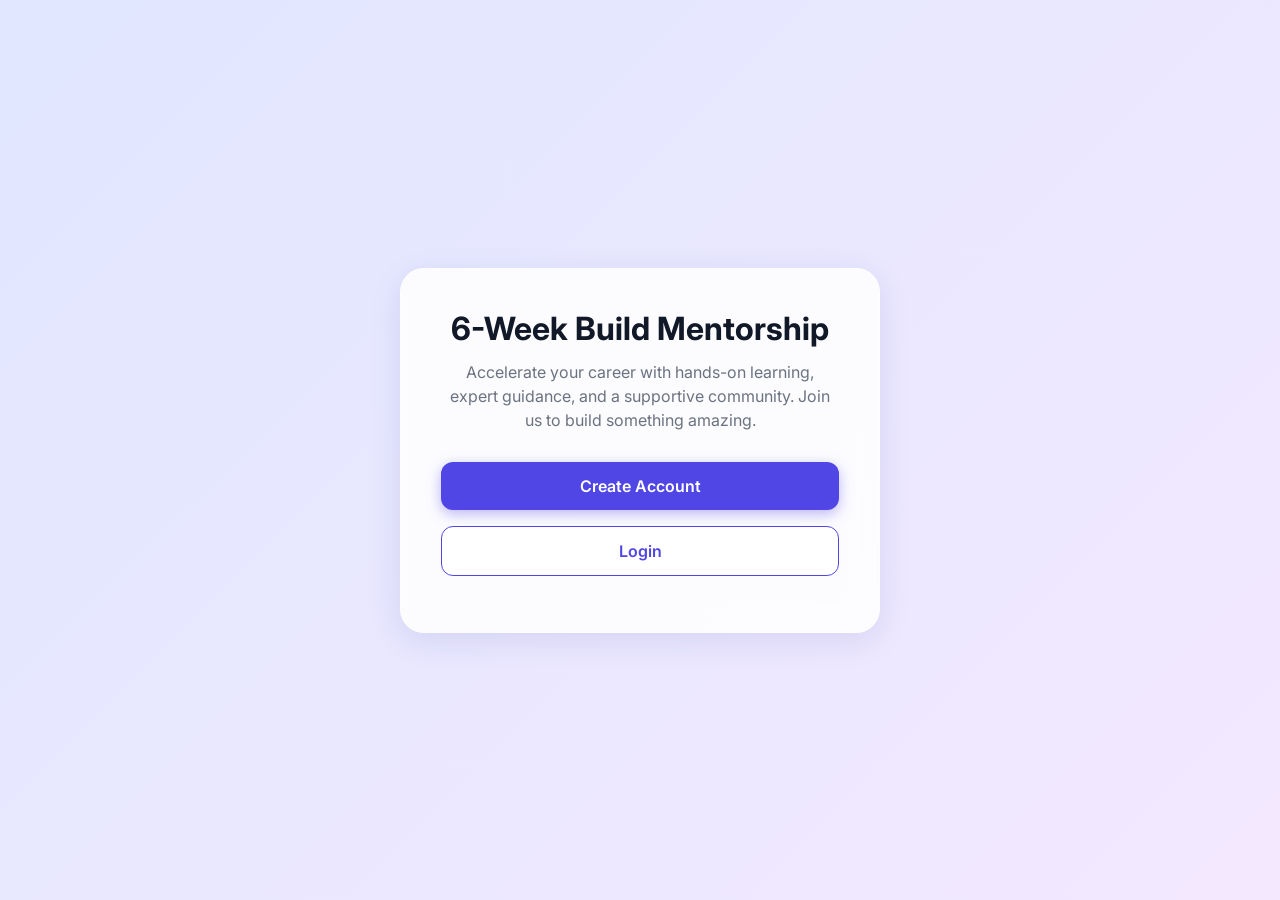
==== index.html @ 07ef0fda "Build mentorship dashboard" ====
<!DOCTYPE html>
<html lang="en">
<head>
    <meta charset="UTF-8">
    <meta name="viewport" content="width=device-width, initial-scale=1.0">
    <title>Welcome | 6-Week Build Mentorship</title>
    <link rel="stylesheet" href="style.css">
</head>
<body>
    <div class="container">
        <h1>6-Week Build Mentorship</h1>
        <p>Accelerate your career with hands-on learning, expert guidance, and a supportive community. Join us to build something amazing.</p>
        
        <a href="signup.html" class="btn btn-primary">Create Account</a>
        <a href="login.html" class="btn btn-secondary">Login</a>
    </div>
    <script src="script.js"></script>
</body>
</html>
---- style.css ----
@import url('https://fonts.googleapis.com/css2?family=Inter:wght@300;400;500;600;700&display=swap');

:root {
    --primary-color: #4f46e5;
    --primary-hover: #4338ca;
    --bg-gradient-start: #e0e7ff;
    --bg-gradient-end: #f3e8ff;
    --card-bg: rgba(255, 255, 255, 0.85);
    --text-main: #1f2937;
    --text-muted: #6b7280;
    --border-color: rgba(255, 255, 255, 0.4);
    --shadow: 0 8px 32px 0 rgba(31, 38, 135, 0.1);
}

* {
    margin: 0;
    padding: 0;
    box-sizing: border-box;
    font-family: 'Inter', sans-serif;
}

body {
    min-height: 100vh;
    background: linear-gradient(135deg, var(--bg-gradient-start), var(--bg-gradient-end));
    display: flex;
    justify-content: center;
    align-items: center;
    color: var(--text-main);
    padding: 20px;
}

/* Glassmorphism Container */
.container {
    background: var(--card-bg);
    backdrop-filter: blur(12px);
    -webkit-backdrop-filter: blur(12px);
    border: 1px solid var(--border-color);
    border-radius: 24px;
    padding: 40px;
    width: 100%;
    max-width: 480px;
    box-shadow: var(--shadow);
    text-align: center;
}

.dashboard-container {
    max-width: 800px;
    text-align: left;
}

/* Typography */
h1 {
    font-size: 2rem;
    font-weight: 700;
    margin-bottom: 12px;
    color: #111827;
}

p {
    font-size: 1rem;
    color: var(--text-muted);
    margin-bottom: 30px;
    line-height: 1.5;
}

/* Buttons */
.btn {
    display: inline-block;
    width: 100%;
    padding: 14px 24px;
    font-size: 1rem;
    font-weight: 600;
    border-radius: 12px;
    border: none;
    cursor: pointer;
    transition: all 0.3s ease;
    text-decoration: none;
    margin-bottom: 16px;
}

.btn-primary {
    background-color: var(--primary-color);
    color: white;
    box-shadow: 0 4px 14px 0 rgba(79, 70, 229, 0.39);
}

.btn-primary:hover {
    background-color: var(--primary-hover);
    transform: translateY(-2px);
    box-shadow: 0 6px 20px rgba(79, 70, 229, 0.23);
}

.btn-secondary {
    background-color: white;
    color: var(--primary-color);
    border: 1px solid var(--primary-color);
}

.btn-secondary:hover {
    background-color: #f8fafc;
    transform: translateY(-2px);
}

/* Forms */
.form-group {
    text-align: left;
    margin-bottom: 20px;
}

.form-group label {
    display: block;
    font-size: 0.875rem;
    font-weight: 500;
    margin-bottom: 8px;
    color: #374151;
}

.form-group input {
    width: 100%;
    padding: 12px 16px;
    font-size: 1rem;
    border: 1px solid #d1d5db;
    border-radius: 12px;
    outline: none;
    transition: border-color 0.3s;
    background: rgba(255, 255, 255, 0.9);
}

.form-group input:focus {
    border-color: var(--primary-color);
    box-shadow: 0 0 0 3px rgba(79, 70, 229, 0.1);
}

.auth-links {
    margin-top: 20px;
    font-size: 0.875rem;
}

.auth-links a {
    color: var(--primary-color);
    text-decoration: none;
    font-weight: 500;
}

.auth-links a:hover {
    text-decoration: underline;
}

/* Dashboard specific */
.dashboard-header {
    display: flex;
    justify-content: space-between;
    align-items: center;
    margin-bottom: 40px;
    flex-wrap: wrap;
    gap: 16px;
}

.dashboard-header h1 {
    margin-bottom: 0;
}

.btn-logout {
    width: auto;
    margin-bottom: 0;
    padding: 10px 20px;
}

.dashboard-grid {
    display: grid;
    grid-template-columns: 1fr 1fr;
    gap: 24px;
    margin-bottom: 40px;
}

.dashboard-card {
    background: rgba(255, 255, 255, 0.6);
    border-radius: 16px;
    padding: 24px;
    border: 1px solid rgba(255, 255, 255, 0.8);
}

.dashboard-card h3 {
    font-size: 1.1rem;
    margin-bottom: 12px;
    color: #111827;
}

.dashboard-card p {
    margin-bottom: 16px;
}

.btn-meet {
    background-color: #10b981;
    color: white;
    margin-bottom: 0;
}

.btn-meet:hover {
    background-color: #059669;
}

/* Progress Indicator */
.progress-section {
    background: rgba(255, 255, 255, 0.6);
    border-radius: 16px;
    padding: 24px;
    border: 1px solid rgba(255, 255, 255, 0.8);
}

.progress-header {
    display: flex;
    justify-content: space-between;
    margin-bottom: 16px;
    font-weight: 600;
}

.progress-bar-container {
    width: 100%;
    height: 12px;
    background-color: #e5e7eb;
    border-radius: 999px;
    overflow: hidden;
    margin-bottom: 24px;
}

.progress-bar {
    height: 100%;
    background: linear-gradient(90deg, var(--primary-color), #818cf8);
    width: 33.33%;
    border-radius: 999px;
    transition: width 1s ease-in-out;
}

.weeks-grid {
    display: flex;
    justify-content: space-between;
}

.week-indicator {
    display: flex;
    flex-direction: column;
    align-items: center;
    gap: 8px;
    font-size: 0.8rem;
    color: var(--text-muted);
}

.week-dot {
    width: 12px;
    height: 12px;
    border-radius: 50%;
    background-color: #e5e7eb;
}

.week-indicator.active .week-dot {
    background-color: var(--primary-color);
    box-shadow: 0 0 0 4px rgba(79, 70, 229, 0.2);
}

.week-indicator.completed .week-dot {
    background-color: var(--primary-color);
}

@media (max-width: 768px) {
    .dashboard-grid {
        grid-template-columns: 1fr;
    }
}
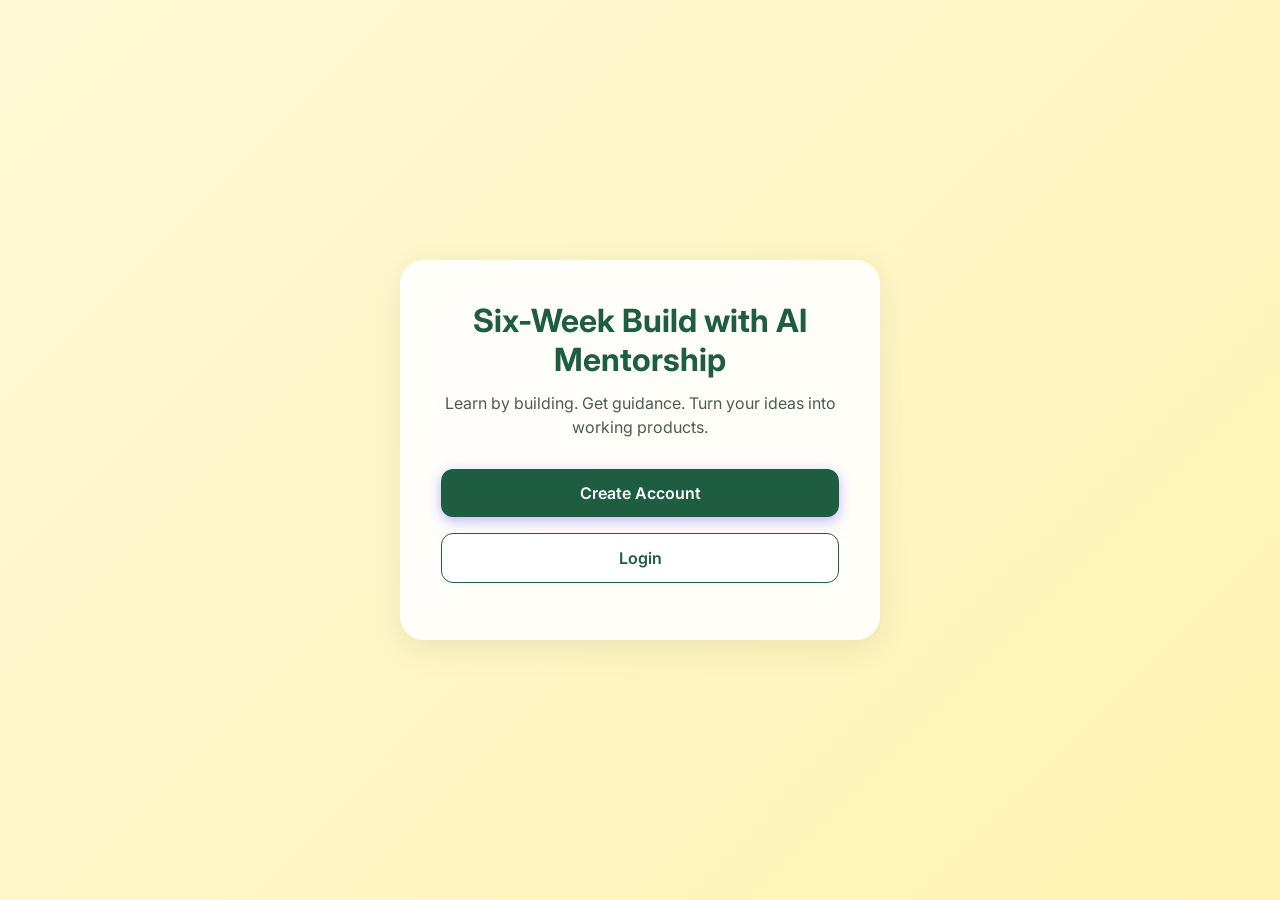
==== commit 1146d023: "Update landing page branding" ====
--- a/index.html
+++ b/index.html
@@ -8,8 +8,8 @@
 </head>
 <body>
     <div class="container">
-        <h1>6-Week Build Mentorship</h1>
-        <p>Accelerate your career with hands-on learning, expert guidance, and a supportive community. Join us to build something amazing.</p>
+        <h1>Six-Week Build with AI Mentorship</h1>
+        <p>Learn by building. Get guidance. Turn your ideas into working products.</p>
         
         <a href="signup.html" class="btn btn-primary">Create Account</a>
         <a href="login.html" class="btn btn-secondary">Login</a>
--- a/style.css
+++ b/style.css
@@ -1,15 +1,15 @@
 @import url('https://fonts.googleapis.com/css2?family=Inter:wght@300;400;500;600;700&display=swap');
 
 :root {
-    --primary-color: #4f46e5;
-    --primary-hover: #4338ca;
-    --bg-gradient-start: #e0e7ff;
-    --bg-gradient-end: #f3e8ff;
-    --card-bg: rgba(255, 255, 255, 0.85);
-    --text-main: #1f2937;
-    --text-muted: #6b7280;
-    --border-color: rgba(255, 255, 255, 0.4);
-    --shadow: 0 8px 32px 0 rgba(31, 38, 135, 0.1);
+    --primary-color: #1f5d42;
+    --primary-hover: #173f2d;
+    --bg-gradient-start: #fff9d6;
+    --bg-gradient-end: #fff2b2;
+    --card-bg: rgba(255, 255, 255, 0.9);
+    --text-main: #17362a;
+    --text-muted: #4a5c52;
+    --border-color: rgba(255, 255, 255, 0.6);
+    --shadow: 0 8px 32px 0 rgba(31, 93, 66, 0.1);
 }
 
 * {
@@ -53,7 +53,7 @@
     font-size: 2rem;
     font-weight: 700;
     margin-bottom: 12px;
-    color: #111827;
+    color: var(--primary-color);
 }
 
 p {
@@ -266,4 +266,528 @@
     .dashboard-grid {
         grid-template-columns: 1fr;
     }
+}
+
+/* =========================================================
+   BUILD WITH AI DASHBOARD
+   Brand: Butter Yellow + Forest Green
+   ========================================================= */
+
+.bw-dashboard-page {
+    margin: 0;
+    min-height: 100vh;
+    background: #fffdf6;
+    color: #17362a;
+    font-family: Arial, Helvetica, sans-serif;
+}
+
+
+/* Main container */
+
+.bw-dashboard {
+    width: min(1120px, calc(100% - 40px));
+    margin: 0 auto;
+    padding: 50px 0 30px;
+}
+
+
+/* Header */
+
+.bw-header {
+    display: flex;
+    justify-content: space-between;
+    align-items: flex-start;
+    gap: 30px;
+    margin-bottom: 30px;
+}
+
+.bw-eyebrow {
+    margin: 0 0 8px;
+    color: #1f5d42;
+    font-size: 13px;
+    font-weight: 800;
+    letter-spacing: 2px;
+}
+
+.bw-header h1 {
+    margin: 0;
+    font-size: 42px;
+    line-height: 1.1;
+    color: #17362a;
+}
+
+.bw-subtitle {
+    margin: 10px 0 0;
+    color: #6c776f;
+    font-size: 17px;
+}
+
+.bw-logout {
+    display: inline-flex;
+    align-items: center;
+    justify-content: center;
+
+    padding: 13px 24px;
+
+    border: 1.5px solid #1f5d42;
+    border-radius: 12px;
+
+    color: #1f5d42;
+    background: transparent;
+
+    text-decoration: none;
+    font-weight: 700;
+
+    transition: 0.2s ease;
+}
+
+.bw-logout:hover {
+    background: #1f5d42;
+    color: white;
+}
+
+
+/* Main programme card */
+
+.bw-main-card {
+    background: #ffffff;
+
+    border: 1px solid #e7e8df;
+    border-radius: 28px;
+
+    padding: 36px;
+
+    box-shadow: 0 12px 35px rgba(31, 93, 66, 0.08);
+}
+
+
+/* Badges */
+
+.bw-badges {
+    display: flex;
+    gap: 10px;
+    flex-wrap: wrap;
+}
+
+.bw-badge {
+    display: inline-flex;
+    align-items: center;
+    gap: 8px;
+
+    padding: 9px 15px;
+
+    border-radius: 999px;
+
+    font-size: 14px;
+    font-weight: 700;
+}
+
+.bw-badge.enrolled {
+    background: #e5f5e8;
+    color: #1f5d42;
+}
+
+.bw-badge.brand {
+    background: #fff2b8;
+    color: #17362a;
+}
+
+.status-dot {
+    width: 9px;
+    height: 9px;
+
+    border-radius: 50%;
+    background: #2f9e5b;
+}
+
+
+/* Programme title */
+
+.bw-title-section {
+    margin: 28px 0 34px;
+}
+
+.bw-title-section h2 {
+    margin: 0;
+    font-size: 36px;
+    line-height: 1.1;
+    color: #17362a;
+}
+
+.bw-title-section p {
+    margin: 9px 0 0;
+
+    font-size: 18px;
+    color: #737d76;
+}
+
+
+/* Information grid */
+
+.bw-info-grid {
+    display: grid;
+    grid-template-columns: repeat(2, 1fr);
+
+    gap: 18px;
+
+    padding-top: 25px;
+
+    border-top: 1px solid #edf0e9;
+}
+
+.bw-info-item {
+    display: flex;
+    align-items: flex-start;
+    gap: 15px;
+
+    padding: 18px;
+
+    border-radius: 18px;
+
+    background: #fffdf6;
+}
+
+.bw-icon {
+    display: flex;
+    align-items: center;
+    justify-content: center;
+
+    width: 44px;
+    height: 44px;
+
+    flex-shrink: 0;
+
+    border-radius: 13px;
+
+    background: #fff2b8;
+
+    font-size: 20px;
+}
+
+.bw-label {
+    display: block;
+
+    margin-bottom: 6px;
+
+    color: #6c776f;
+
+    font-size: 13px;
+    font-weight: 700;
+    text-transform: uppercase;
+    letter-spacing: 0.7px;
+}
+
+.bw-info-item strong {
+    display: block;
+
+    color: #17362a;
+
+    font-size: 17px;
+    line-height: 1.4;
+}
+
+.bw-small-text {
+    display: block;
+
+    margin-top: 5px;
+
+    color: #7a847d;
+    font-size: 14px;
+}
+
+
+/* Join button */
+
+.bw-action-area {
+    margin-top: 30px;
+}
+
+.bw-join-button {
+    display: flex;
+    align-items: center;
+    justify-content: center;
+    gap: 12px;
+
+    width: 100%;
+
+    padding: 18px 24px;
+
+    box-sizing: border-box;
+
+    border-radius: 15px;
+
+    background: #1f5d42;
+    color: #ffffff;
+
+    text-decoration: none;
+
+    font-size: 16px;
+    font-weight: 800;
+    letter-spacing: 0.5px;
+
+    transition: 0.2s ease;
+}
+
+.bw-join-button:hover {
+    background: #173f2d;
+    transform: translateY(-1px);
+}
+
+.live-dot {
+    width: 9px;
+    height: 9px;
+
+    border-radius: 50%;
+
+    background: #f4d96b;
+}
+
+.arrow {
+    margin-left: auto;
+    font-size: 22px;
+}
+
+
+/* Programme progress */
+
+.bw-progress-card {
+    margin-top: 25px;
+
+    padding: 30px 36px;
+
+    background: #17362a;
+    color: white;
+
+    border-radius: 25px;
+
+    box-shadow: 0 12px 35px rgba(23, 54, 42, 0.12);
+}
+
+.bw-progress-header {
+    display: flex;
+    justify-content: space-between;
+    align-items: flex-end;
+    gap: 20px;
+}
+
+.bw-progress-label {
+    margin: 0 0 8px;
+
+    color: #f4e7a6;
+
+    font-size: 12px;
+    font-weight: 800;
+    letter-spacing: 1.5px;
+}
+
+.bw-progress-header h3 {
+    margin: 0;
+
+    color: white;
+
+    font-size: 21px;
+}
+
+.bw-progress-header>strong {
+    color: #f4e7a6;
+    font-size: 18px;
+}
+
+
+/* Progress bar */
+
+.progress-track {
+    width: 100%;
+    height: 10px;
+
+    margin-top: 28px;
+
+    overflow: hidden;
+
+    border-radius: 999px;
+
+    background: rgba(255, 255, 255, 0.18);
+}
+
+.progress-bar {
+    width: 0;
+    height: 100%;
+
+    border-radius: 999px;
+
+    background: #f4e7a6;
+
+    transition: width 0.5s ease;
+}
+
+
+/* Week indicators */
+
+.weeks-grid {
+    display: grid;
+    grid-template-columns: repeat(6, 1fr);
+
+    gap: 10px;
+
+    margin-top: 20px;
+}
+
+.week-indicator {
+    display: flex;
+    align-items: center;
+    justify-content: center;
+    gap: 7px;
+
+    color: rgba(255, 255, 255, 0.55);
+
+    font-size: 13px;
+    font-weight: 700;
+}
+
+.week-dot {
+    width: 9px;
+    height: 9px;
+
+    border-radius: 50%;
+
+    background: rgba(255, 255, 255, 0.25);
+}
+
+.week-indicator.completed {
+    color: #f4e7a6;
+}
+
+.week-indicator.completed .week-dot {
+    background: #f4e7a6;
+}
+
+.week-indicator.active {
+    color: white;
+}
+
+.week-indicator.active .week-dot {
+    width: 11px;
+    height: 11px;
+
+    background: #f4e7a6;
+
+    box-shadow: 0 0 0 5px rgba(244, 231, 166, 0.15);
+}
+
+
+/* Footer */
+
+.bw-footer {
+    padding: 25px 0 0;
+
+    text-align: center;
+
+    color: #87918a;
+
+    font-size: 13px;
+}
+
+
+/* Mobile */
+
+@media (max-width: 700px) {
+
+    .bw-dashboard {
+        width: min(100% - 24px, 1120px);
+        padding-top: 30px;
+    }
+
+    .bw-header {
+        flex-direction: column;
+        gap: 20px;
+    }
+
+    .bw-header h1 {
+        font-size: 32px;
+    }
+
+    .bw-logout {
+        width: 100%;
+        box-sizing: border-box;
+    }
+
+    .bw-main-card {
+        padding: 24px;
+        border-radius: 22px;
+    }
+
+    .bw-title-section h2 {
+        font-size: 30px;
+    }
+
+    .bw-info-grid {
+        grid-template-columns: 1fr;
+    }
+
+    .bw-progress-card {
+        padding: 25px 22px;
+    }
+
+    .bw-progress-header {
+        flex-direction: column;
+        align-items: flex-start;
+    }
+
+    .weeks-grid {
+        gap: 4px;
+    }
+
+    .week-indicator {
+        flex-direction: column;
+        gap: 5px;
+        font-size: 11px;
+    }
+}
+
+.mentor-tools {
+    display: grid;
+    grid-template-columns: repeat(2, 1fr);
+    gap: 15px;
+    margin-top: 25px;
+}
+
+.mentor-tool {
+    padding: 22px;
+
+    border: 1px solid rgba(255, 255, 255, 0.15);
+    border-radius: 16px;
+
+    background: rgba(255, 255, 255, 0.08);
+
+    color: white;
+
+    text-align: left;
+
+    cursor: pointer;
+}
+
+.mentor-tool strong {
+    display: block;
+
+    margin-bottom: 7px;
+
+    font-size: 16px;
+}
+
+.mentor-tool span {
+    color: rgba(255, 255, 255, 0.65);
+
+    font-size: 13px;
+}
+
+.mentor-tool:hover {
+    background: rgba(255, 255, 255, 0.14);
+}
+
+@media (max-width: 700px) {
+
+    .mentor-tools {
+        grid-template-columns: 1fr;
+    }
+
 }
